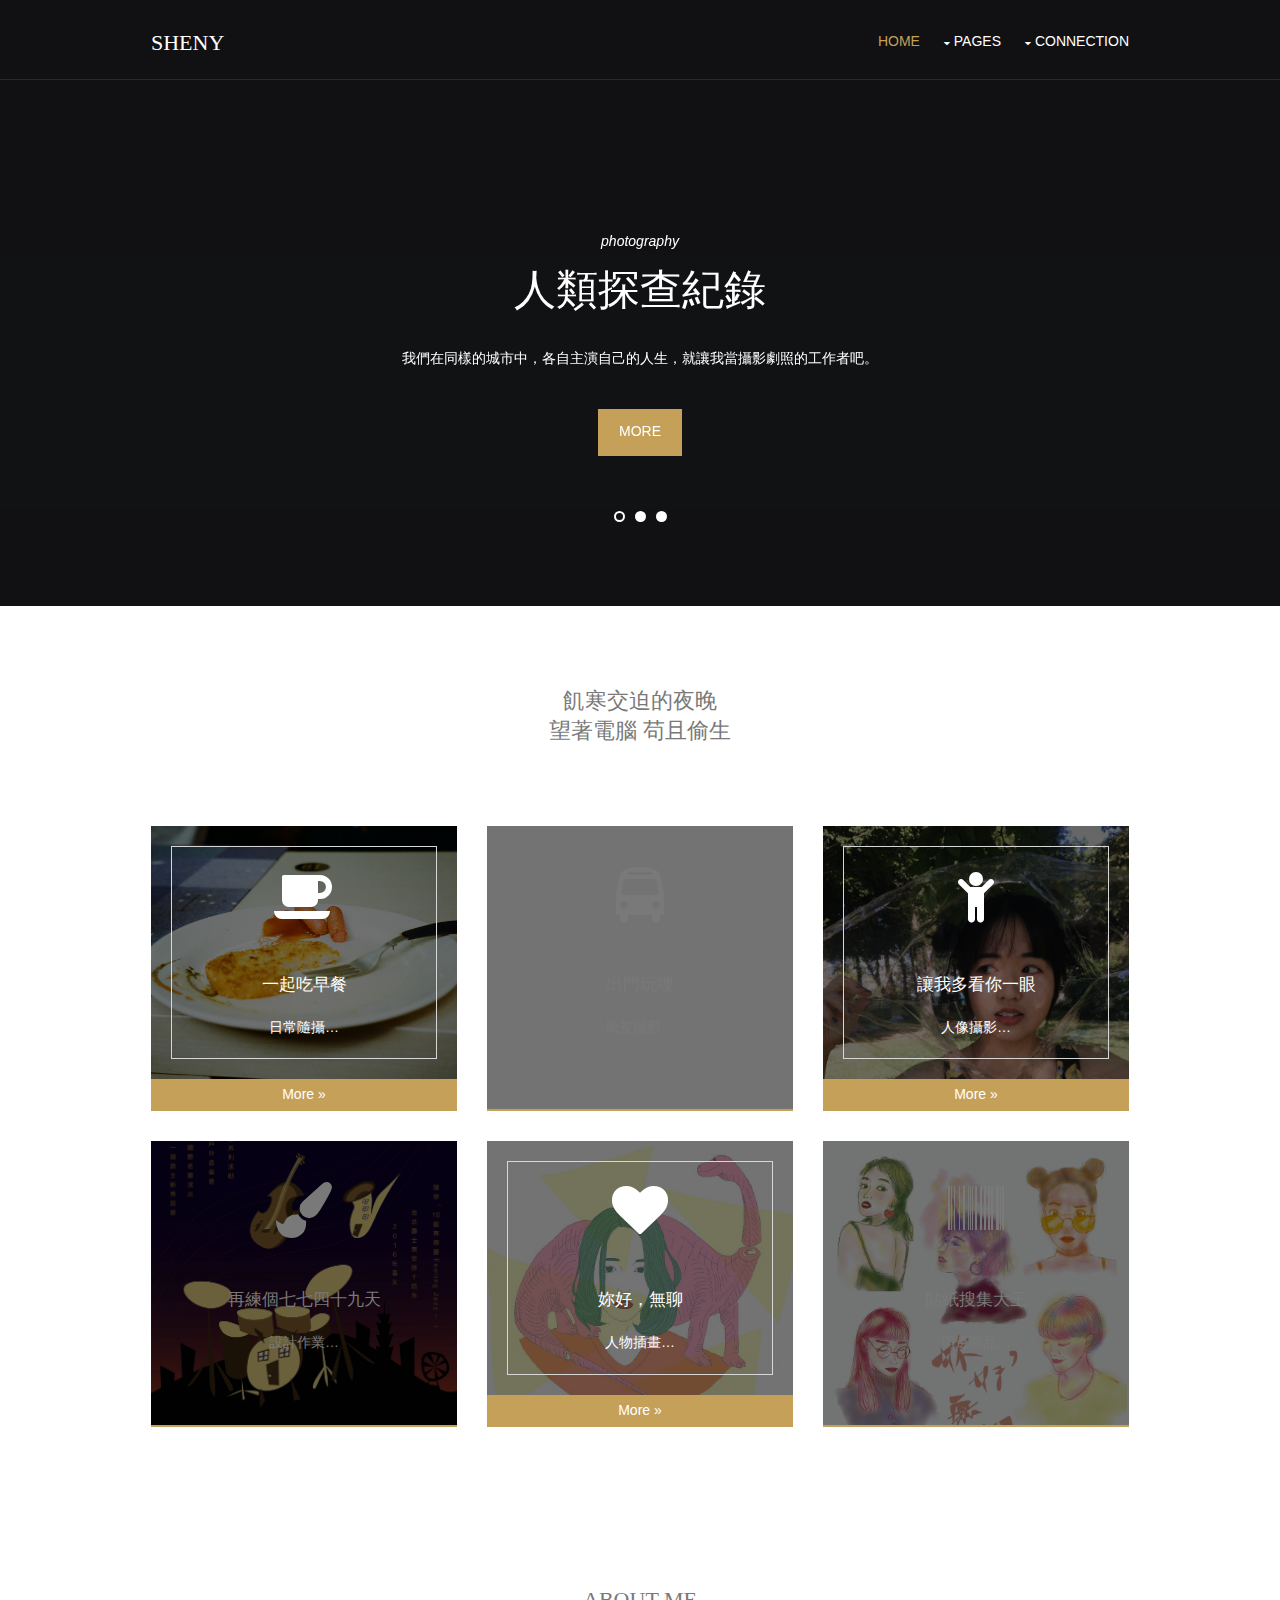
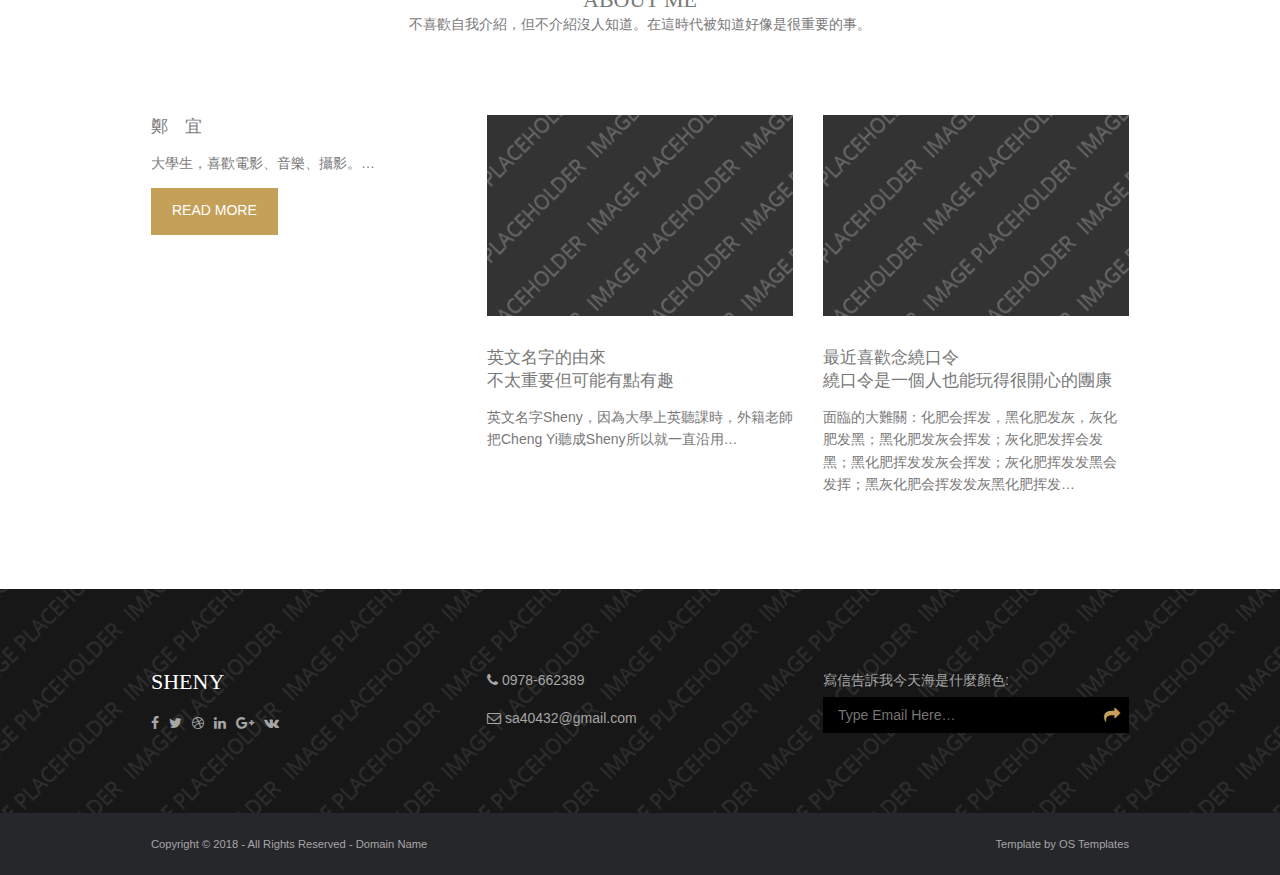
==== index.html @ 265852ff "：）" ====
<!DOCTYPE html>
<!--
Template Name: Geodarn
Author: <a href="https://www.os-templates.com/">OS Templates</a>
Author URI: https://www.os-templates.com/
Licence: Free to use under our free template licence terms
Licence URI: https://www.os-templates.com/template-terms
-->
<html>
<head>
<title>Sheny</title>
<meta charset="utf-8">
<meta name="viewport" content="width=device-width, initial-scale=1.0, maximum-scale=1.0, user-scalable=no">
<link href="layout/styles/layout.css" rel="stylesheet" type="text/css" media="all">
</head>
<body id="top">
<!-- ################################################################################################ -->
<!-- ################################################################################################ -->
<!-- ################################################################################################ -->
<!-- Top Background Image Wrapper -->
<div class="bgded overlay" style="background-image:url('images/demo/backgrounds/01.png');"> 
  <!-- ################################################################################################ -->
  <div class="wrapper row1">
    <header id="header" class="hoc clear"> 
      <!-- ################################################################################################ -->
      <div id="logo" class="fl_left">
        <h1><a href="index.html">Sheny</a></h1>
      </div>
      <nav id="mainav" class="fl_right">
        <ul class="clear">
          <li class="active"><a href="index.html">Home</a></li>
          <li><a class="drop" href="#">Pages</a>
            <ul>
              <li><a href="pages/gallery.html">Photography</a></li>
              <li><a href="pages/full-width.html">Illustration</a></li>
              <li><a href="pages/sidebar-left.html">Design</a></li>
              <li><a href="pages/sidebar-right.html">Article</a></li>
              <li><a href="pages/basic-grid.html">Others</a></li>
            </ul>
          </li>
          <li><a class="drop" href="#">Connection</a>
            <ul>
              <li><a href="#">E-mail</a></li>
              <li><a  href="#">Leave a message</a></li>
            </ul>
          </li>
        </ul>
      </nav>
      <!-- ################################################################################################ -->
    </header>
  </div>
  <!-- ################################################################################################ -->
  <!-- ################################################################################################ -->
  <!-- ################################################################################################ -->
  <div id="pageintro" class="hoc clear"> 
    <!-- ################################################################################################ -->
    <div class="flexslider basicslider">
      <ul class="slides">
        <li>
          <article>
            <p>photography</p>
            <h3 class="heading">人類探查紀錄 </h3>
            <p>我們在同樣的城市中，各自主演自己的人生，就讓我當攝影劇照的工作者吧。</p>
            <footer><a class="btn" href="#">more</a></footer>
          </article>
        </li>
        <li>
          <article>
            <p>Illustration</p>
            <h3 class="heading">妳好，無聊</h3>
            <p>無聊的生活，盡可能的紀錄生活中的美好。</p>
            <footer><a class="btn inverse" href="#">more</a></footer>
          </article>
        </li>
        <li>
          <article>
            <p>Article</p>
            <h3 class="heading">意料之外 </h3>
            <p>像是喪失了善用文字的能力，卻會在夜深人靜的時候來敲敲我的腦袋。</p>
            <footer><a class="btn" href="#">more</a></footer>
          </article>
        </li>
      </ul>
    </div>
    <!-- ################################################################################################ -->
  </div>
  <!-- ################################################################################################ -->
</div>
<!-- End Top Background Image Wrapper -->
<!-- ################################################################################################ -->
<!-- ################################################################################################ -->
<!-- ################################################################################################ -->
<div class="wrapper row3">
  <main class="hoc container clear"> 
    <!-- main body -->
    <!-- ################################################################################################ -->
    <div class="btmspace-80 center">
      <h3 class="nospace">飢寒交迫的夜晚</h3>
      <h3 class="nospace">望著電腦 苟且偷生</h3>


    </div>
    <ul class="nospace group services">
      <li class="one_third first active">
        <article class="bgded overlay" style="background-image:url('images/demo/320x340.png');">
          <div class="txtwrap"><i class="block fa fa-4x fa-coffee"></i>
            <h6 class="heading">一起吃早餐 </h6>
            <p>日常隨攝&hellip;</p>
          </div>
          <footer><a href="#">More &raquo;</a></footer>
        </article>
      </li>
      <li class="one_third">
        <article class="bgded overlay" style="background-image:url('images/demo/320x3402.png');">
          <div class="txtwrap"><i class="block fa fa-4x fa-bus"></i>
            <h6 class="heading">出門玩嘍</h6>
            <p>風景攝影&hellip;</p>
          </div>
          <footer><a href="#">More &raquo;</a></footer>
        </article>
      </li>
      <li class="one_third active">
        <article class="bgded overlay" style="background-image:url('images/demo/320x3403.png');">
          <div class="txtwrap"><i class="block fa fa-4x fa-child"></i>
            <h6 class="heading">讓我多看你一眼</h6>
            <p>人像攝影&hellip;</p>
          </div>
          <footer><a href="#">More &raquo;</a></footer>
        </article>
      </li>
      <li class="one_third first">
        <article class="bgded overlay" style="background-image:url('images/demo/320x3404.png');">
          <div class="txtwrap"><i class="block fa fa-4x fa-paint-brush"></i>
            <h6 class="heading">再練個七七四十九天</h6>
            <p>設計作業&hellip;</p>
          </div>
          <footer><a href="#">More &raquo;</a></footer>
        </article>
      </li>
      <li class="one_third active">
        <article class="bgded overlay" style="background-image:url('images/demo/320x3405.png');">
          <div class="txtwrap"><i class="block fa fa-4x fa-heart"></i>
            <h6 class="heading">妳好，無聊</h6>
            <p>人物插畫&hellip;</p>
          </div>
          <footer><a href="#">More &raquo;</a></footer>
        </article>
      </li>
      <li class="one_third">
        <article class="bgded overlay" style="background-image:url('images/demo/320x3406.png');">
          <div class="txtwrap"><i class="block fa fa-4x fa-barcode"></i>
            <h6 class="heading">貼紙搜集大王</h6>
            <p>周邊商品&hellip;</p>
          </div>
          <footer><a href="#">More &raquo;</a></footer>
        </article>
      </li>
    </ul>
    <!-- ################################################################################################ -->
    <!-- / main body -->
    <div class="clear"></div>
  </main>
</div>
<!-- ################################################################################################ -->
<!-- ################################################################################################ -->
<!-- ################################################################################################ -->

<!-- ################################################################################################ -->
<!-- ################################################################################################ -->
<!-- ################################################################################################ -->
<div class="wrapper row3">
  <section class="hoc container clear"> 
    <!-- ################################################################################################ -->
    <div class="btmspace-80 center">
      <h3 class="nospace">About me</h3>
      <p class="nospace">不喜歡自我介紹，但不介紹沒人知道。在這時代被知道好像是很重要的事。</p>
    </div>
    <div class="group">
      <div class="one_third first">
        <h6 class="nospace font-x1">鄭　宜</h6>
        <p>大學生，喜歡電影、音樂、攝影。&hellip;</p>
        <footer><a class="btn" href="#">Read More</a></footer>
      </div>
      <article class="one_third"><a href="#"><img class="btmspace-30" src="images/demo/320x210.png" alt=""></a>
        <h6 class="nospace font-x1">英文名字的由來</h6>
        <h6 class="nospace font-x1">不太重要但可能有點有趣</h6>
        <p>英文名字Sheny，因為大學上英聽課時，外籍老師把Cheng Yi聽成Sheny所以就一直沿用&hellip;</p>
      </article>
      <article class="one_third"><a href="#"><img class="btmspace-30" src="images/demo/320x210.png" alt=""></a>
        <h6 class="nospace font-x1">最近喜歡念繞口令</h6>
        <h6 class="nospace font-x1">繞口令是一個人也能玩得很開心的團康</h6>
        <p>面臨的大難關：化肥会挥发，黑化肥发灰，灰化肥发黑；黑化肥发灰会挥发；灰化肥发挥会发黑；黑化肥挥发发灰会挥发；灰化肥挥发发黑会发挥；黑灰化肥会挥发发灰黑化肥挥发&hellip;</p>
      </article>
    </div>
    <!-- ################################################################################################ -->
  </section>
</div>
<!-- ################################################################################################ -->
<!-- ################################################################################################ -->
<!-- ################################################################################################ -->
<div class="wrapper row4 bgded overlay" style="background-image:url('images/demo/backgrounds/02.png');">
  <footer id="footer" class="hoc clear"> 
    <!-- ################################################################################################ -->
    <div class="one_third first">
      <h3 class="heading">Sheny</h3>
      <ul class="faico clear">
        <li><a class="faicon-facebook" href="#"><i class="fa fa-facebook"></i></a></li>
        <li><a class="faicon-twitter" href="#"><i class="fa fa-twitter"></i></a></li>
        <li><a class="faicon-dribble" href="#"><i class="fa fa-dribbble"></i></a></li>
        <li><a class="faicon-linkedin" href="#"><i class="fa fa-linkedin"></i></a></li>
        <li><a class="faicon-google-plus" href="#"><i class="fa fa-google-plus"></i></a></li>
        <li><a class="faicon-vk" href="#"><i class="fa fa-vk"></i></a></li>
      </ul>
    </div>
    <div class="one_third">
      <ul class="nospace meta">
        <li class="btmspace-15"><i class="fa fa-phone"></i> 0978-662389</li>
        <li><i class="fa fa-envelope-o"></i> sa40432@gmail.com</li>
      </ul>
    </div>
    <div class="one_third">
      <form method="post" action="#">
        <fieldset>
          <legend>寫信告訴我今天海是什麼顏色:</legend>
          <div class="clear">
            <input type="text" value="" placeholder="Type Email Here&hellip;">
            <button class="fa fa-share" type="submit" title="Submit"><em>Submit</em></button>
          </div>
        </fieldset>
      </form>
    </div>
    <!-- ################################################################################################ -->
  </footer>
</div>
<!-- ################################################################################################ -->
<!-- ################################################################################################ -->
<!-- ################################################################################################ -->
<div class="wrapper row5">
  <div id="copyright" class="hoc clear"> 
    <!-- ################################################################################################ -->
    <p class="fl_left">Copyright &copy; 2018 - All Rights Reserved - <a href="#">Domain Name</a></p>
    <p class="fl_right">Template by <a target="_blank" href="https://www.os-templates.com/" title="Free Website Templates">OS Templates</a></p>
    <!-- ################################################################################################ -->
  </div>
</div>
<!-- ################################################################################################ -->
<!-- ################################################################################################ -->
<!-- ################################################################################################ -->
<a id="backtotop" href="#top"><i class="fa fa-chevron-up"></i></a>
<!-- JAVASCRIPTS -->
<script src="layout/scripts/jquery.min.js"></script>
<script src="layout/scripts/jquery.backtotop.js"></script>
<script src="layout/scripts/jquery.mobilemenu.js"></script>
<script src="layout/scripts/jquery.flexslider-min.js"></script>
</body>
</html>
---- layout/styles/layout.css ----
@charset "utf-8";
/*
Template Name: Geodarn
Author: <a href="https://www.os-templates.com/">OS Templates</a>
Author URI: https://www.os-templates.com/
Licence: Free to use under our free template licence terms
Licence URI: https://www.os-templates.com/template-terms
File: Layout CSS
*/

@import url("fontawesome-4.6.3.min.css");
@import url("custom.flexslider.css");
@import url("framework.css");

/* Rows
--------------------------------------------------------------------------------------------------------------- */
.row0, .row0 a{}
.row1{border-bottom:1px solid;}
.row2, .row2 a{}
.row3, .row3 a{}
.row4, .row4 a{}
.row5, .row5 a{}


/* Header
--------------------------------------------------------------------------------------------------------------- */
#header{}

#header #logo{margin:30px 0 0 0;}
#header #logo h1{margin:0; padding:0; font-size:22px; text-transform:uppercase;}


/* Page Intro
--------------------------------------------------------------------------------------------------------------- */
#pageintro{padding:150px 0;}

#pageintro li article{display:block; max-width:75%; margin:0 auto; text-align:center;}
#pageintro li article *{margin:0;}

#pageintro li p:first-of-type{margin-bottom:10px; font-style:italic;}
#pageintro li .heading{margin-bottom:30px; font-size:3rem; word-wrap:break-word;}
#pageintro li p:nth-of-type(2){line-height:1.5rem;}
#pageintro li footer{margin-top:40px;}


/* Content Area
--------------------------------------------------------------------------------------------------------------- */
.container{padding:80px 0;}

/* Content */
.container .content{}

.services{}
.services li:nth-child(-n+3){margin-bottom:30px;}/* Adds bottom margin to the first three elements only */
.services article{position:relative; padding:20px 20px 50px; border-bottom:2px solid; text-align:center;}
.services article .txtwrap{padding:20px; border:1px solid;}
.services article .txtwrap *{margin:0;}
.services article .txtwrap i{margin-bottom:50px;}
.services article .txtwrap .heading{margin-bottom:20px; font-size:1.2rem;}
.services article footer{display:block; position:absolute; bottom:0; left:0; width:100%; line-height:1;}
.services article footer a{display:block; width:100%; padding:8px 0; opacity:0;}
.services article:hover footer a, .services .active article footer a{opacity:1;}

/* Comments */
#comments ul{margin:0 0 40px 0; padding:0; list-style:none;}
#comments li{margin:0 0 10px 0; padding:15px;}
#comments .avatar{float:right; margin:0 0 10px 10px; padding:3px; border:1px solid;}
#comments address{font-weight:bold;}
#comments time{font-size:smaller;}
#comments .comcont{display:block; margin:0; padding:0;}
#comments .comcont p{margin:10px 5px 10px 0; padding:0;}

#comments form{display:block; width:100%;}
#comments input, #comments textarea{width:100%; padding:10px; border:1px solid;}
#comments textarea{overflow:auto;}
#comments div{margin-bottom:15px;}
#comments input[type="submit"], #comments input[type="reset"]{display:inline-block; width:auto; min-width:150px; margin:0; padding:8px 5px; cursor:pointer;}

/* Sidebar */
.container .sidebar{}

.sidebar .sdb_holder{margin-bottom:50px;}
.sidebar .sdb_holder:last-child{margin-bottom:0;}


/* Footer
--------------------------------------------------------------------------------------------------------------- */
#footer{padding:80px 0;}

#footer form{display:block; position:relative; width:100%;}
#footer form legend{display:block; margin-bottom:5px;}
#footer form div{position:relative;}
#footer input, #footer button{display:block; height:36px; border:none;}
#footer input{width:100%; min-width:180px; padding:5px 40px 5px 15px;}
#footer button{position:absolute; top:1px; right:1px; width:32px; height:34px; font-size:16px; cursor:pointer;}
#footer button em{display:none;}


/* Copyright
--------------------------------------------------------------------------------------------------------------- */
#copyright{padding:20px 0; font-size:.8rem;}
#copyright *{margin:0; padding:0;}


/* Transition Fade
--------------------------------------------------------------------------------------------------------------- */
*, *::before, *::after{transition:all .3s ease-in-out;}
#mainav form *{transition:none !important;}


/* ------------------------------------------------------------------------------------------------------------ */
/* ------------------------------------------------------------------------------------------------------------ */
/* ------------------------------------------------------------------------------------------------------------ */
/* ------------------------------------------------------------------------------------------------------------ */
/* ------------------------------------------------------------------------------------------------------------ */


/* Navigation
--------------------------------------------------------------------------------------------------------------- */
nav ul, nav ol{margin:0; padding:0; list-style:none;}

#mainav, #breadcrumb, .sidebar nav{line-height:normal;}
#mainav .drop::after, #mainav li li .drop::after, #breadcrumb li a::after, .sidebar nav a::after{position:absolute; font-family:"FontAwesome"; font-size:10px; line-height:10px;}

/* Top Navigation */
#mainav{}
#mainav ul.clear{margin-top:3px;}
#mainav ul{text-transform:uppercase;}
#mainav ul ul{z-index:9999; position:absolute; width:180px; text-transform:none;}
#mainav ul ul ul{left:180px; top:0;}
#mainav li{display:inline-block; position:relative; margin:0 15px 0 0; padding:0;}
#mainav li:last-child{margin-right:0;}
#mainav li li{width:100%; margin:0;}
#mainav li a{display:block; padding:30px 0;}
#mainav li li a{border:solid; border-width:0 0 1px 0;}
#mainav .drop{padding-left:15px;}
#mainav li li a, #mainav li li .drop{display:block; margin:0; padding:10px 15px;}
#mainav .drop::after, #mainav li li .drop::after{content:"\f0d7";}
#mainav .drop::after{top:35px; left:5px;}
#mainav li li .drop::after{top:15px; left:5px;}
#mainav ul ul{visibility:hidden; opacity:0;}
#mainav ul li:hover > ul{visibility:visible; opacity:1;}

#mainav form{display:none; margin:0; padding:0;}
#mainav form select, #mainav form select option{display:block; cursor:pointer; outline:none;}
#mainav form select{width:100%; padding:5px; border:1px solid;}
#mainav form select option{margin:5px; padding:0; border:none;}

/* Breadcrumb */
#breadcrumb{padding:120px 0 15px;}
#breadcrumb ul{margin:0; padding:0; list-style:none; text-transform:uppercase;}
#breadcrumb li{display:inline-block; margin:0 6px 0 0; padding:0;}
#breadcrumb li a{display:block; position:relative; margin:0; padding:0 12px 0 0; font-size:12px;}
#breadcrumb li a::after{top:3px; right:0; content:"\f101";}
#breadcrumb li:last-child a{margin:0; padding:0;}
#breadcrumb li:last-child a::after{display:none;}

/* Sidebar Navigation */
.sidebar nav{display:block; width:100%;}
.sidebar nav li{margin:0 0 3px 0; padding:0;}
.sidebar nav a{display:block; position:relative; margin:0; padding:5px 10px 5px 15px; text-decoration:none; border:solid; border-width:0 0 1px 0;}
.sidebar nav a::after{top:9px; left:5px; content:"\f101";}
.sidebar nav ul ul a{padding-left:35px;}
.sidebar nav ul ul a::after{left:25px;}
.sidebar nav ul ul ul a{padding-left:55px;}
.sidebar nav ul ul ul a::after{left:45px;}

/* Pagination */
.pagination{display:block; width:100%; text-align:center; clear:both;}
.pagination li{display:inline-block; margin:0 2px 0 0;}
.pagination li:last-child{margin-right:0;}
.pagination a, .pagination strong{display:block; padding:8px 11px; border:1px solid; background-clip:padding-box; font-weight:normal;}

/* Back to Top */
#backtotop{z-index:999; display:inline-block; position:fixed; visibility:hidden; bottom:20px; right:20px; width:36px; height:36px; line-height:36px; font-size:16px; text-align:center; opacity:.2;}
#backtotop i{display:block; width:100%; height:100%; line-height:inherit;}
#backtotop.visible{visibility:visible; opacity:.5;}
#backtotop:hover{opacity:1;}


/* Tables
--------------------------------------------------------------------------------------------------------------- */
table, th, td{border:1px solid; border-collapse:collapse; vertical-align:top;}
table, th{table-layout:auto;}
table{width:100%; margin-bottom:15px;}
th, td{padding:5px 8px;}
td{border-width:0 1px;}


/* Gallery
--------------------------------------------------------------------------------------------------------------- */
#gallery{display:block; width:100%; margin-bottom:50px;}
#gallery figure figcaption{display:block; width:100%; clear:both;}
#gallery li{margin-bottom:30px;}


/* Font Awesome Social Icons
--------------------------------------------------------------------------------------------------------------- */
.faico{margin:0; padding:0; list-style:none;}
.faico li{display:inline-block; float:left; margin:0 10px 0 0; padding:0; line-height:normal;}
.faico li:last-child{margin-right:0;}
.faico a{display:block; font-size:14px; text-align:center;}

.faico a{color:inherit; background-color:transparent;}
.faicon-dribble:hover{color:#EA4C89;}
.faicon-facebook:hover{color:#3B5998;}
.faicon-google-plus:hover{color:#DB4A39;}
.faicon-linkedin:hover{color:#0E76A8;}
.faicon-pinterest:hover{color:#C8232C;}
.faicon-rss:hover{color:#EE802F;}
.faicon-twitter:hover{color:#00ACEE;}


/* ------------------------------------------------------------------------------------------------------------ */
/* ------------------------------------------------------------------------------------------------------------ */
/* ------------------------------------------------------------------------------------------------------------ */
/* ------------------------------------------------------------------------------------------------------------ */
/* ------------------------------------------------------------------------------------------------------------ */


/* Colours
--------------------------------------------------------------------------------------------------------------- */
body{color:#A6A6A6; background-color:#26272B;}
a{color:#C5A059;}
a:active, a:focus{background:transparent;}/* IE10 + 11 Bugfix - prevents grey background */
hr, .borderedbox{border-color:#D7D7D7;}
label span{color:#FF0000; background-color:inherit;}
input:focus, textarea:focus, *:required:focus{border-color:#C5A059;}
.overlay{color:#FFFFFF; background-color:inherit;}
.overlay::after{color:inherit; background-color:rgba(0,0,0,.55);}

.btn, .btn.inverse:hover{color:#FFFFFF; background-color:#C5A059; border-color:#C5A059;}
.btn:hover, .btn.inverse{color:inherit; background-color:transparent; border-color:inherit;}


/* Rows */
.row0, .row0 a{}
.row1{border-color:rgba(255,255,255,.1);}
.row2{color:#A6A6A6;}
.row3{color:#797979; background-color:#FFFFFF;}
.row4.overlay{color:#A6A6A6; background-color:#151517;}
.row5, .row5 a{color:#A6A6A6; background-color:#26272B;}


/* Header */
#header #logo a{color:inherit;}


/* Content Area */
.services article{color:inherit; border-color:#C5A059;}
.services article .txtwrap{border-color:transparent;}
.services article:hover .txtwrap, .services .active article .txtwrap{color:#FFFFFF; border-color:#D7D7D7;}
.services article footer a{color:#FFFFFF; background-color:#C5A059;}

#shout .heading{color:#FFFFFF; background:inherit;}


/* Footer */
#footer .heading{color:#FFFFFF;}
#footer input, #footer button{color:#FFFFFF; background-color:#000000;}
#footer button{color:#C5A059;}


/* Navigation */
#mainav li a{color:inherit;}
#mainav .active a, #mainav a:hover, #mainav li:hover > a{color:#C5A059; background-color:inherit;}
#mainav li li a, #mainav .active li a{color:#FFFFFF; background-color:rgba(0,0,0,.6); border-color:rgba(0,0,0,.6);}
#mainav li li:hover > a, #mainav .active .active > a{color:#FFFFFF; background-color:#C5A059;}
#mainav form select{color:#FFFFFF; background-color:#26272B; border-color:rgba(255,255,255,.2);}

#breadcrumb a{color:inherit; background-color:inherit;}
#breadcrumb li:last-child a{}

.container .sidebar nav a{color:inherit; border-color:#D7D7D7;}
.container .sidebar nav a:hover{color:#C5A059;}

.pagination a, .pagination strong{border-color:#D7D7D7;}
.pagination .current *{color:#FFFFFF; background-color:#C5A059;}

#backtotop{color:#FFFFFF; background-color:#C5A059;}


/* Tables + Comments */
table, th, td, #comments .avatar, #comments input, #comments textarea{border-color:#D7D7D7;}
#comments input:focus, #comments textarea:focus, #comments *:required:focus{border-color:#C5A059;}
th{color:#FFFFFF; background-color:#373737;}
tr, #comments li, #comments input[type="submit"], #comments input[type="reset"]{color:inherit; background-color:#FBFBFB;}
tr:nth-child(even), #comments li:nth-child(even){color:inherit; background-color:#F7F7F7;}
table a, #comments a{background-color:inherit;}


/* ------------------------------------------------------------------------------------------------------------ */
/* ------------------------------------------------------------------------------------------------------------ */
/* ------------------------------------------------------------------------------------------------------------ */
/* ------------------------------------------------------------------------------------------------------------ */
/* ------------------------------------------------------------------------------------------------------------ */


/* Media Queries
--------------------------------------------------------------------------------------------------------------- */
@-ms-viewport{width:device-width;}


/* Max Wrapper Width - Laptop, Desktop etc.
--------------------------------------------------------------------------------------------------------------- */
@media screen and (min-width:978px){
	.hoc{max-width:978px;}
}


/* Mobile Devices
--------------------------------------------------------------------------------------------------------------- */
@media screen and (max-width:900px){
	.hoc{max-width:90%;}

	#header{padding:30px 0 15px;}
	#header #logo{margin:0;}

	#mainav{}
	#mainav ul{display:none;}
	#mainav form{display:block;}

	#breadcrumb{}

	.container{}
	#comments input[type="reset"]{margin-top:10px;}
	.pagination li{display:inline-block; margin:0 5px 5px 0;}

	#footer{}

	#copyright{}
	#copyright p:first-of-type{margin-bottom:10px;}
}


@media screen and (max-width:750px){
	.imgl, .imgr{display:inline-block; float:none; margin:0 0 10px 0;}
	.fl_left, .fl_right{display:block; float:none;}
	.one_half, .one_third, .two_third, .one_quarter, .two_quarter, .three_quarter{display:block; float:none; width:auto; margin:0 0 30px 0; padding:0;}

	#topbar, #header{text-align:center;}

	#header #logo{margin-bottom:15px;}

	#shout footer{margin-bottom:0;}

	#footer{padding-bottom:50px;}
}


/* Other
--------------------------------------------------------------------------------------------------------------- */
@media screen and (max-width:650px){
	.scrollable{display:block; width:100%; margin:0 0 30px 0; padding:0 0 15px 0; overflow:auto; overflow-x:scroll;}
	.scrollable table{margin:0; padding:0; white-space:nowrap;}

	.inline li{display:block; margin-bottom:10px;}
	.pushright li{margin-right:0;}

	.font-x2{font-size:1.4rem;}
	.font-x3{font-size:1.6rem;}

	#pageintro li article{max-width:none; width:100%;}
	#pageintro li .heading{font-size:1.6rem;}
}
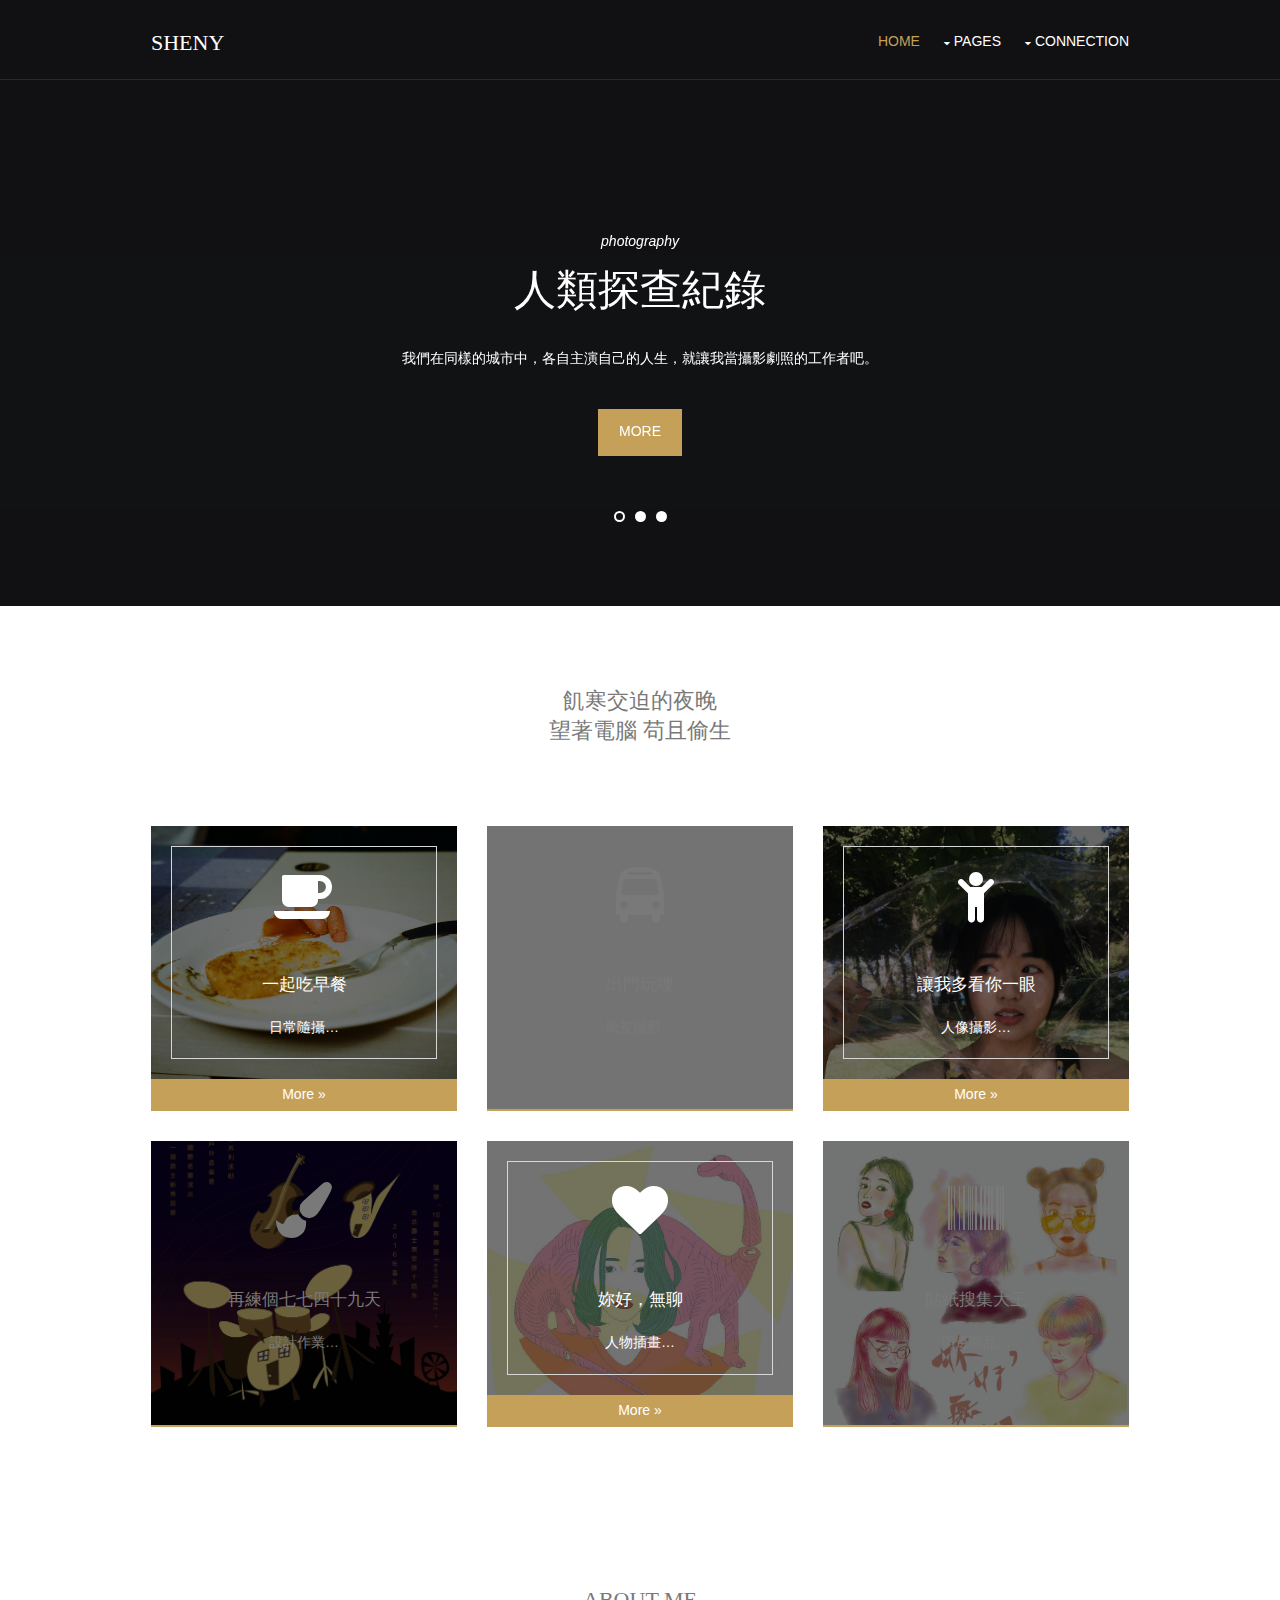
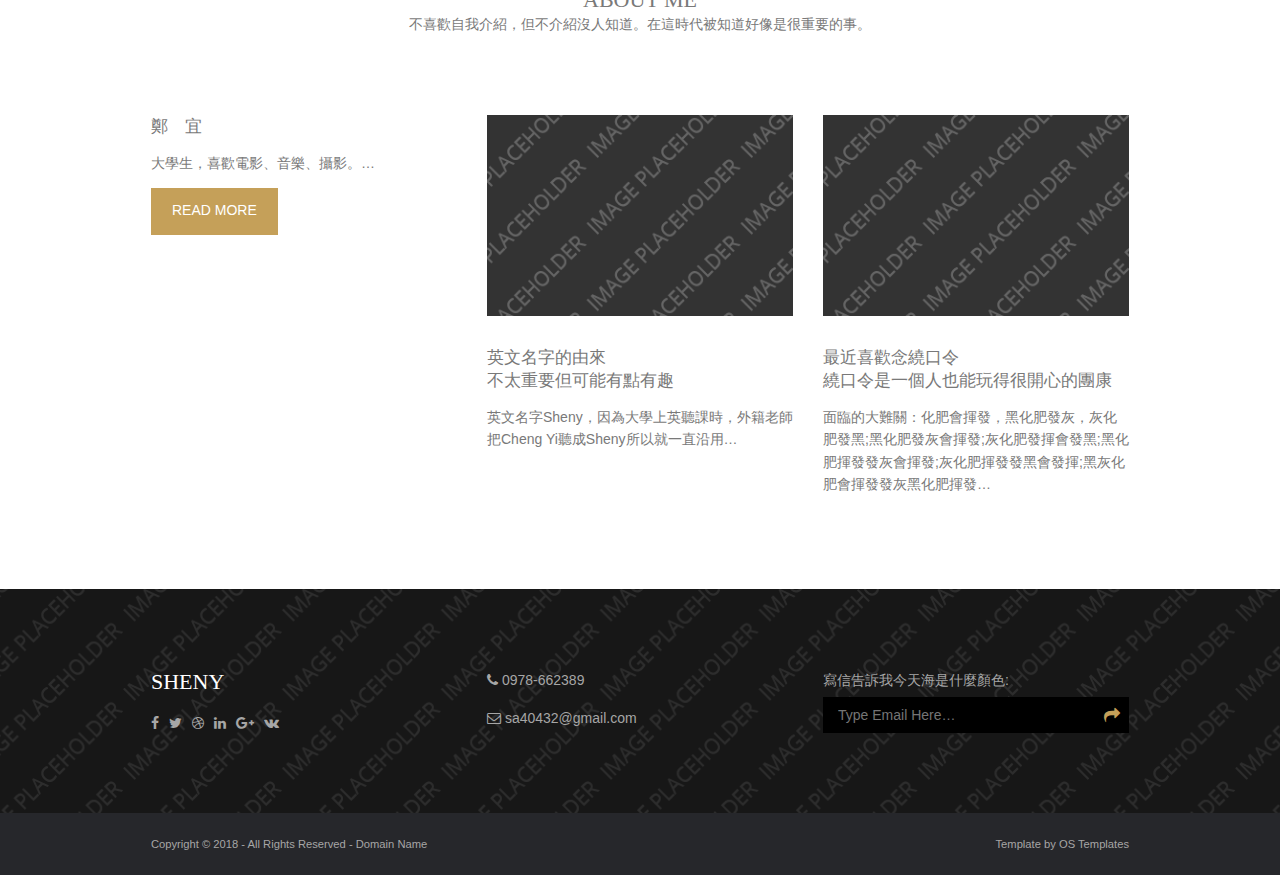
==== commit 03cacbd5: "：）" ====
--- a/index.html
+++ b/index.html
@@ -66,17 +66,17 @@
         </li>
         <li>
           <article>
-            <p>Illustration</p>
-            <h3 class="heading">妳好，無聊</h3>
-            <p>無聊的生活，盡可能的紀錄生活中的美好。</p>
+            <p>Article</p>
+            <h3 class="heading">對話無妨</h3>
+            <p>如果那些想說的話都能無顧忌地講出來，我們的對話將會怎樣。</p>
             <footer><a class="btn inverse" href="#">more</a></footer>
           </article>
         </li>
         <li>
           <article>
-            <p>Article</p>
-            <h3 class="heading">意料之外 </h3>
-            <p>像是喪失了善用文字的能力，卻會在夜深人靜的時候來敲敲我的腦袋。</p>
+            <p>Illustration</p>
+            <h3 class="heading">妳好，無聊</h3>
+            <p>無聊的生活，盡可能的紀錄生活中的美好。</p>
             <footer><a class="btn" href="#">more</a></footer>
           </article>
         </li>
@@ -189,7 +189,7 @@
       <article class="one_third"><a href="#"><img class="btmspace-30" src="images/demo/320x210.png" alt=""></a>
         <h6 class="nospace font-x1">最近喜歡念繞口令</h6>
         <h6 class="nospace font-x1">繞口令是一個人也能玩得很開心的團康</h6>
-        <p>面臨的大難關：化肥会挥发，黑化肥发灰，灰化肥发黑；黑化肥发灰会挥发；灰化肥发挥会发黑；黑化肥挥发发灰会挥发；灰化肥挥发发黑会发挥；黑灰化肥会挥发发灰黑化肥挥发&hellip;</p>
+        <p>面臨的大難關：化肥會揮發，黑化肥發灰，灰化肥發黑;黑化肥發灰會揮發;灰化肥發揮會發黑;黑化肥揮發發灰會揮發;灰化肥揮發發黑會發揮;黑灰化肥會揮發發灰黑化肥揮發&hellip;</p>
       </article>
     </div>
     <!-- ################################################################################################ -->
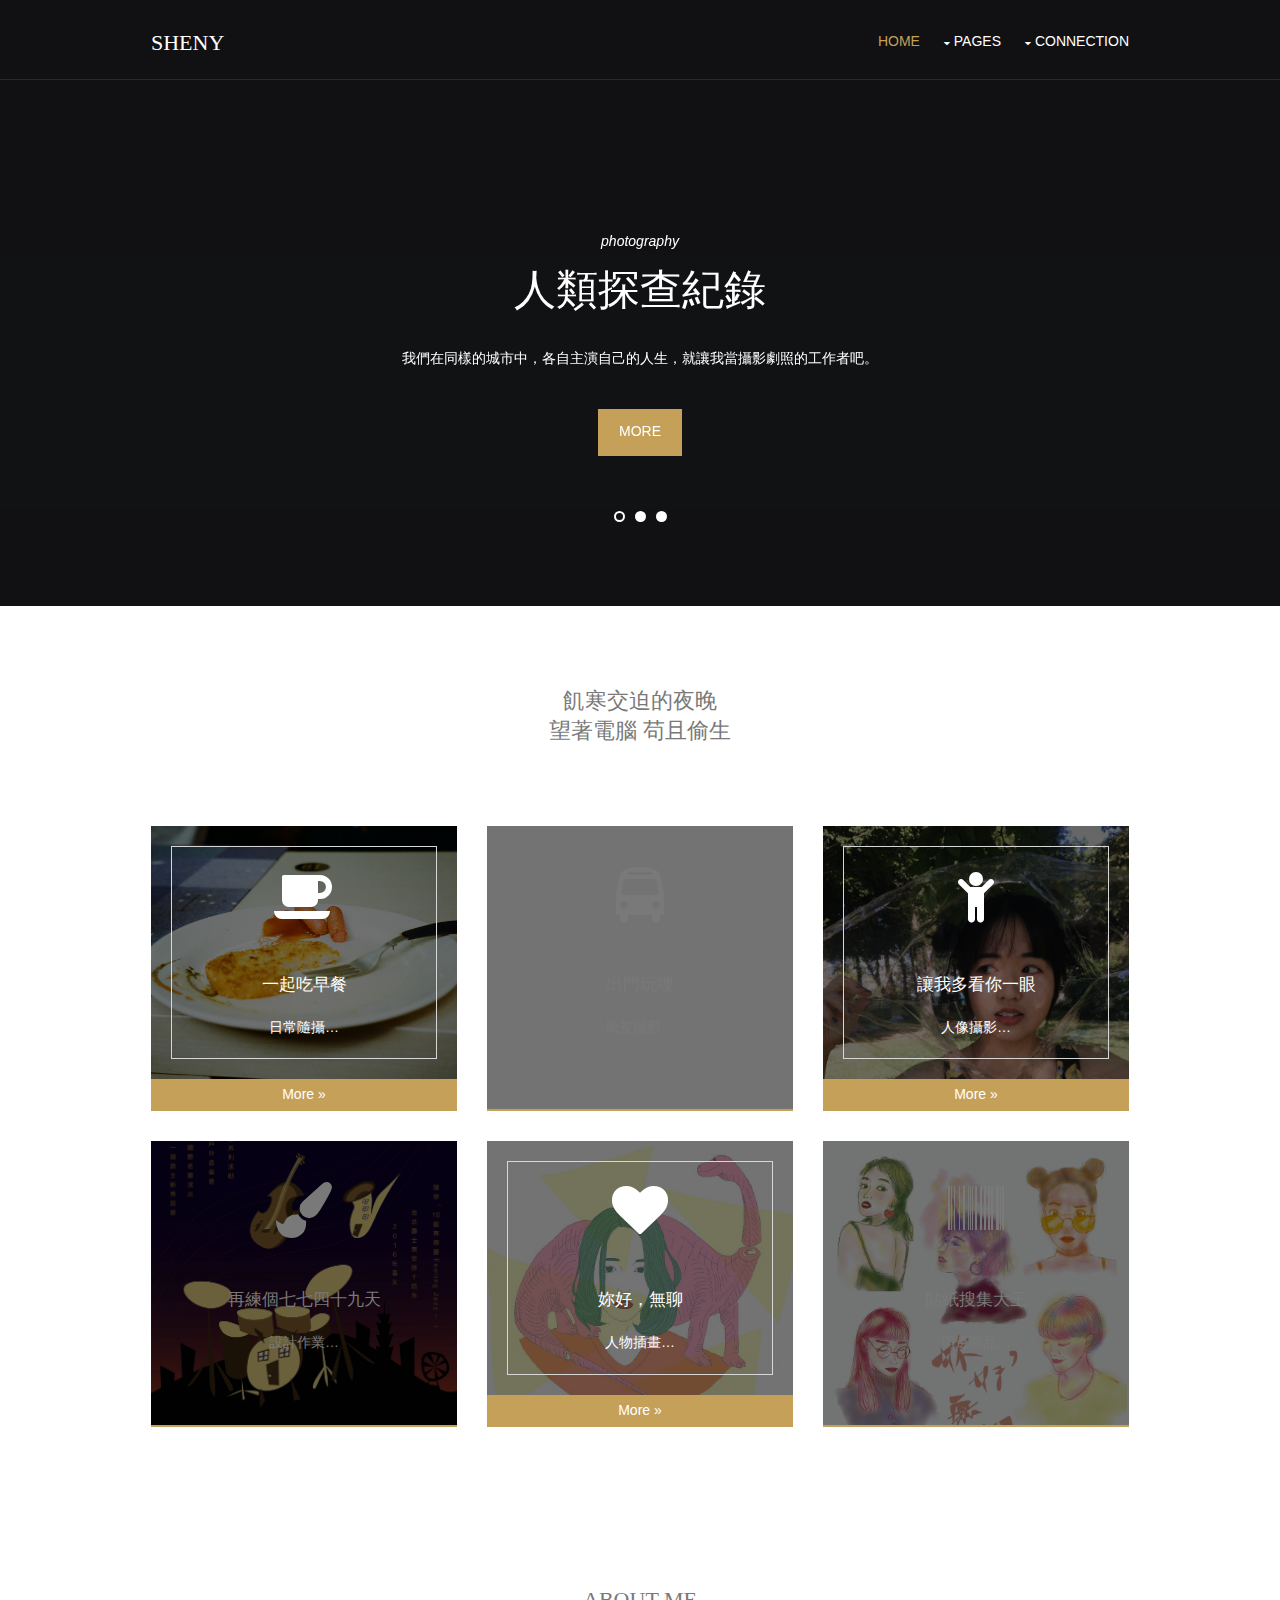
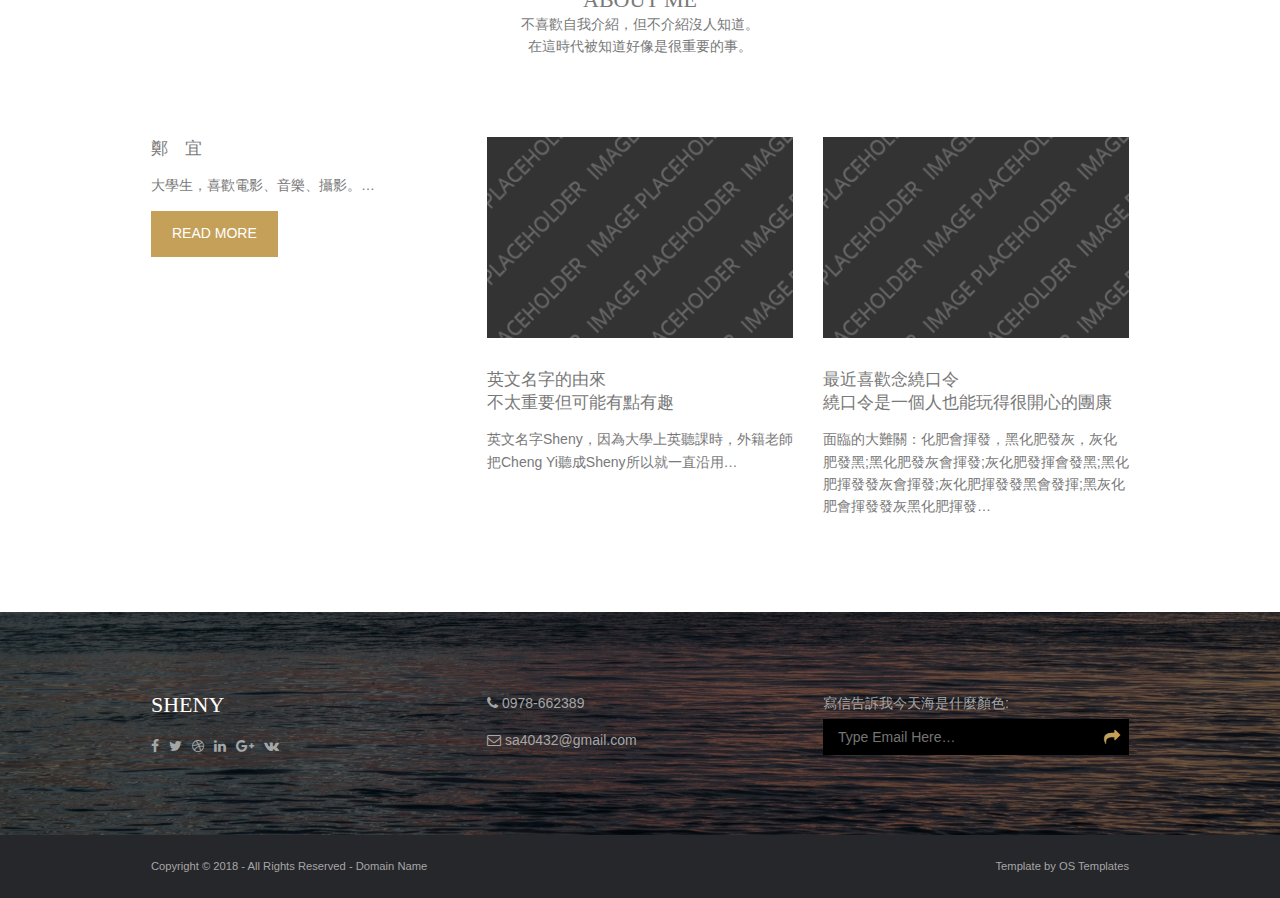
==== commit 30cbd73f: "：）" ====
--- a/index.html
+++ b/index.html
@@ -76,7 +76,7 @@
           <article>
             <p>Illustration</p>
             <h3 class="heading">妳好，無聊</h3>
-            <p>無聊的生活，盡可能的紀錄生活中的美好。</p>
+            <p>無聊的生活，也許你能期待一個影像換回另一個。</p>
             <footer><a class="btn" href="#">more</a></footer>
           </article>
         </li>
@@ -173,7 +173,8 @@
     <!-- ################################################################################################ -->
     <div class="btmspace-80 center">
       <h3 class="nospace">About me</h3>
-      <p class="nospace">不喜歡自我介紹，但不介紹沒人知道。在這時代被知道好像是很重要的事。</p>
+      <p class="nospace">不喜歡自我介紹，但不介紹沒人知道。</p>
+       <p class="nospace">在這時代被知道好像是很重要的事。</p>
     </div>
     <div class="group">
       <div class="one_third first">
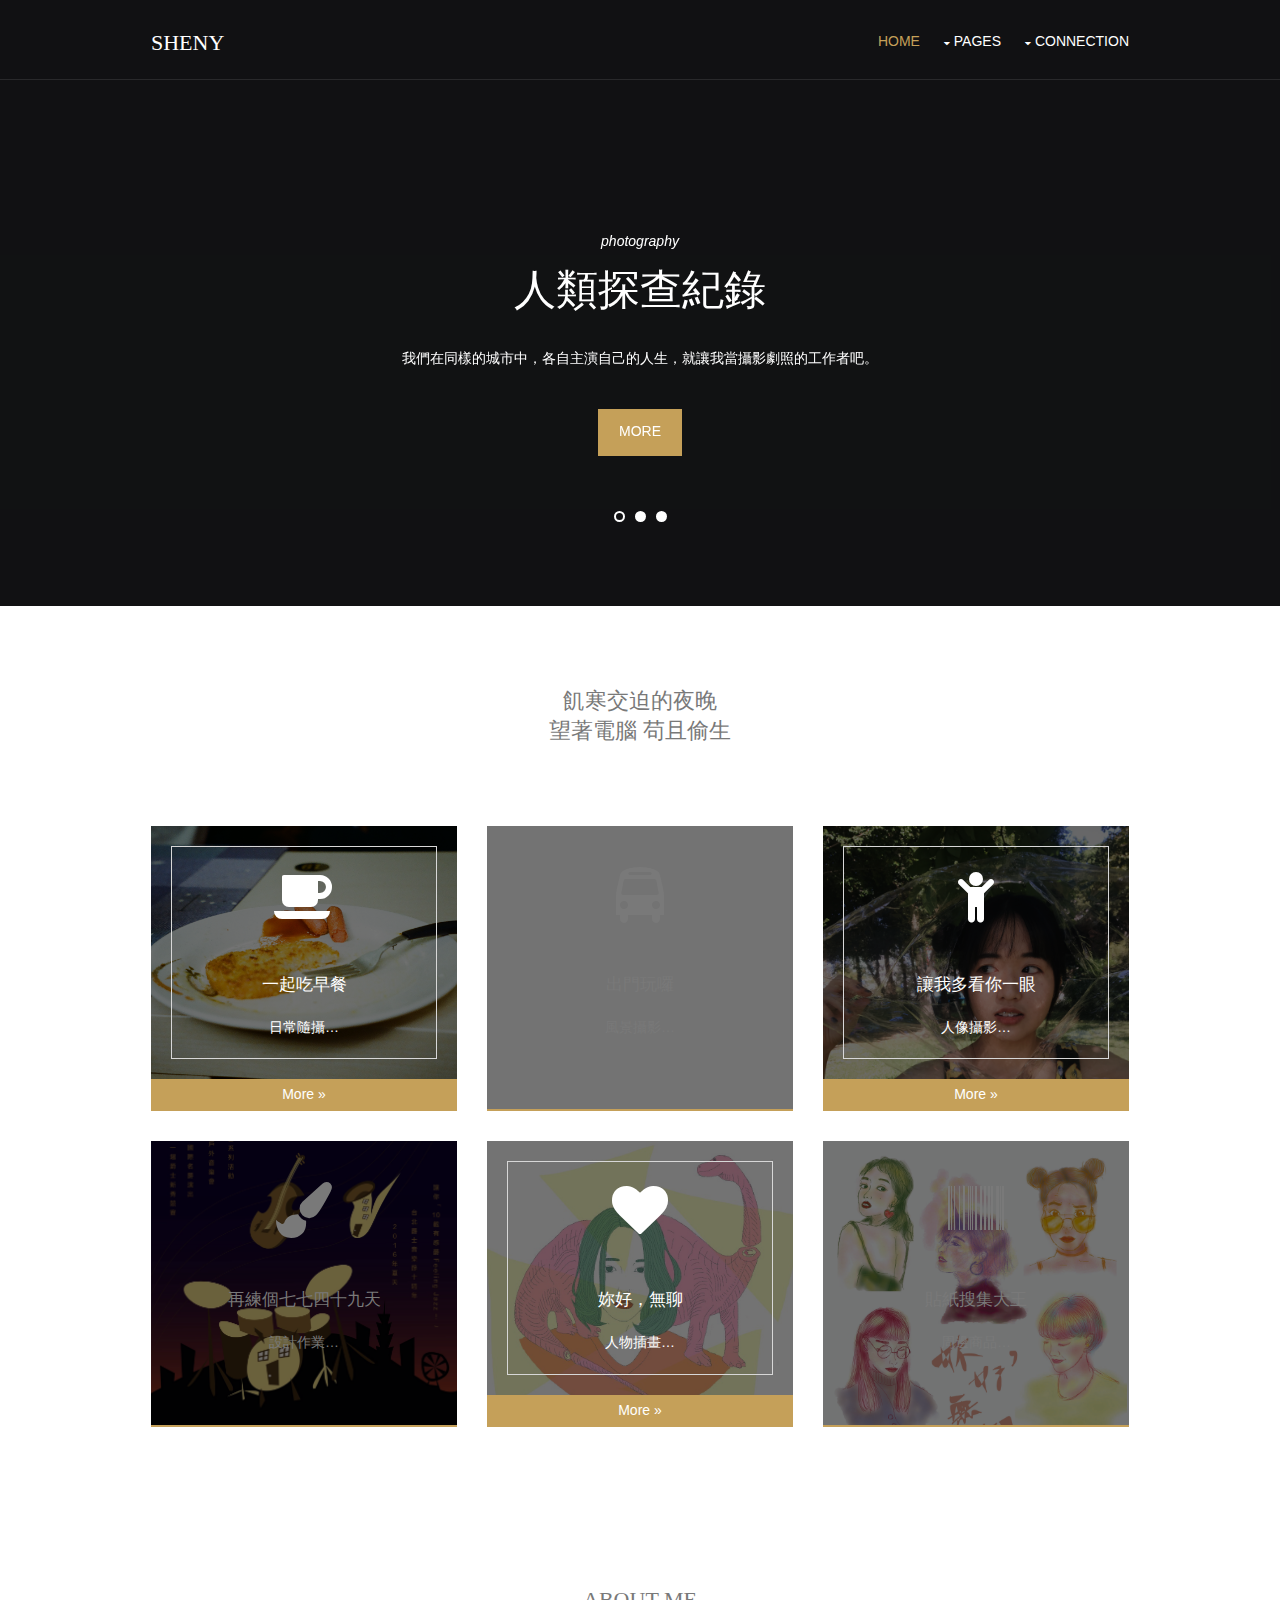
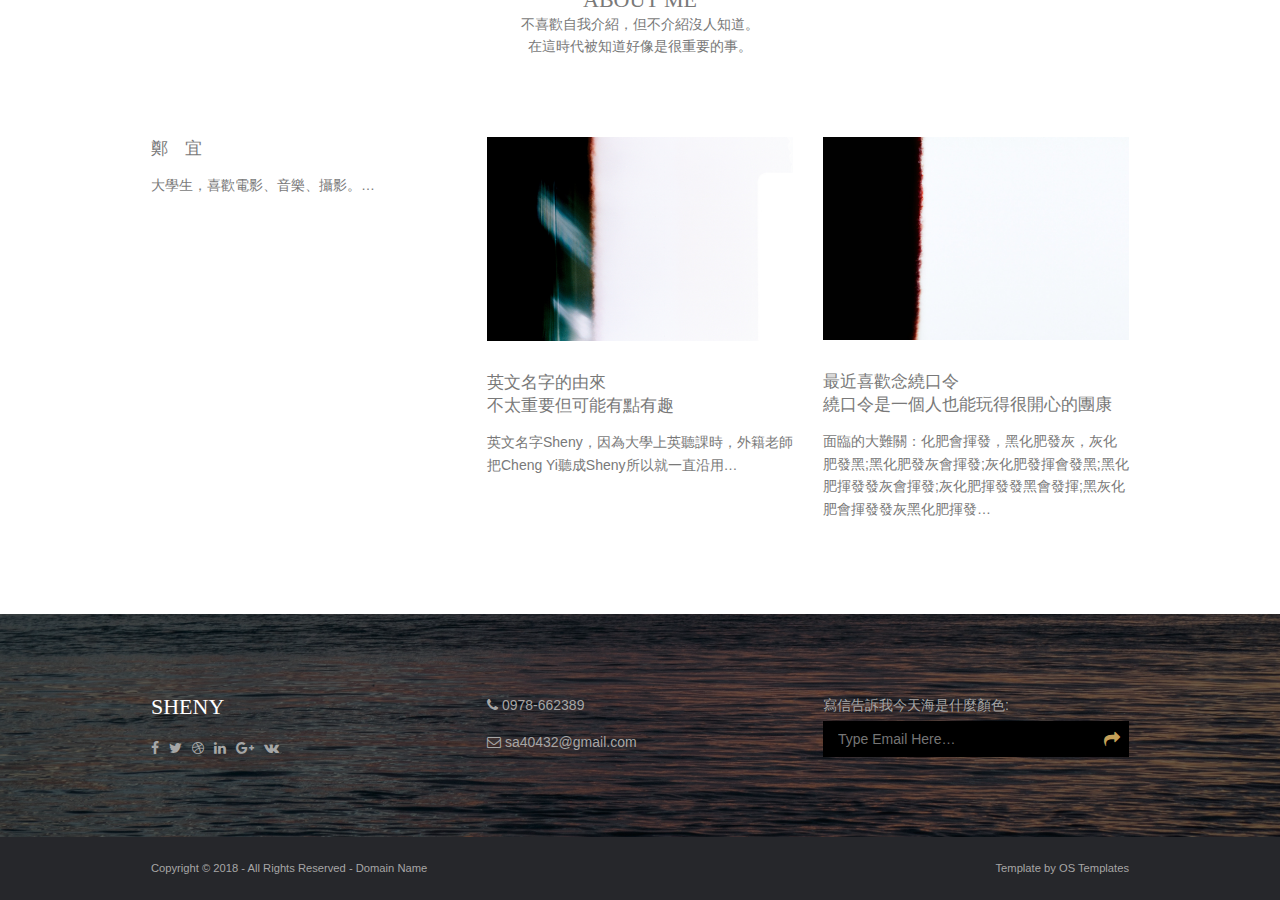
==== commit 6ebc8e86: ":)" ====
--- a/index.html
+++ b/index.html
@@ -31,10 +31,21 @@
           <li class="active"><a href="index.html">Home</a></li>
           <li><a class="drop" href="#">Pages</a>
             <ul>
-              <li><a href="pages/gallery.html">Photography</a></li>
-              <li><a href="pages/full-width.html">Illustration</a></li>
-              <li><a href="pages/sidebar-left.html">Design</a></li>
-              <li><a href="pages/sidebar-right.html">Article</a></li>
+              <li><a href="pages/Photography.html">Photography</a>
+                <ul>
+                  <li><a href="pages/daily.html">日常隨攝</a></li>
+                  <li><a href="pages/landscape.html">風景攝影</a></li>
+                  <li><a href="pages/poeple.html">人像攝影</a></li>
+                </ul>
+              </li>
+              <li><a href="pages/Illustration.html">Illustration</a>
+                <ul>
+                  <li><a href="pages/design.html">設計作業</a></li>
+                  <li><a href="pages/helloboring.html">人物插畫</a></li>
+                </ul>
+              </li>
+              <li><a href="pages/sidebar-left.html">Article</a></li>
+              <li><a href="pages/sidebar-right.html">Shop</a></li>
               <li><a href="pages/basic-grid.html">Others</a></li>
             </ul>
           </li>
@@ -61,7 +72,7 @@
             <p>photography</p>
             <h3 class="heading">人類探查紀錄 </h3>
             <p>我們在同樣的城市中，各自主演自己的人生，就讓我當攝影劇照的工作者吧。</p>
-            <footer><a class="btn" href="#">more</a></footer>
+            <footer><a class="btn" href="pages/Photography.html">more</a></footer>
           </article>
         </li>
         <li>
@@ -77,7 +88,7 @@
             <p>Illustration</p>
             <h3 class="heading">妳好，無聊</h3>
             <p>無聊的生活，也許你能期待一個影像換回另一個。</p>
-            <footer><a class="btn" href="#">more</a></footer>
+            <footer><a class="btn" href="pages/Illustration.html">more</a></footer>
           </article>
         </li>
       </ul>
@@ -107,16 +118,16 @@
             <h6 class="heading">一起吃早餐 </h6>
             <p>日常隨攝&hellip;</p>
           </div>
-          <footer><a href="#">More &raquo;</a></footer>
+          <footer><a href="pages/daily.html">More &raquo;</a></footer>
         </article>
       </li>
       <li class="one_third">
         <article class="bgded overlay" style="background-image:url('images/demo/320x3402.png');">
           <div class="txtwrap"><i class="block fa fa-4x fa-bus"></i>
-            <h6 class="heading">出門玩嘍</h6>
+            <h6 class="heading">出門玩囉</h6>
             <p>風景攝影&hellip;</p>
           </div>
-          <footer><a href="#">More &raquo;</a></footer>
+          <footer><a href="pages/landscape.html">More &raquo;</a></footer>
         </article>
       </li>
       <li class="one_third active">
@@ -125,7 +136,7 @@
             <h6 class="heading">讓我多看你一眼</h6>
             <p>人像攝影&hellip;</p>
           </div>
-          <footer><a href="#">More &raquo;</a></footer>
+          <footer><a href="pages/poeple.html">More &raquo;</a></footer>
         </article>
       </li>
       <li class="one_third first">
@@ -134,7 +145,7 @@
             <h6 class="heading">再練個七七四十九天</h6>
             <p>設計作業&hellip;</p>
           </div>
-          <footer><a href="#">More &raquo;</a></footer>
+          <footer><a href="pages/design.html">More &raquo;</a></footer>
         </article>
       </li>
       <li class="one_third active">
@@ -143,7 +154,7 @@
             <h6 class="heading">妳好，無聊</h6>
             <p>人物插畫&hellip;</p>
           </div>
-          <footer><a href="#">More &raquo;</a></footer>
+          <footer><a href="pages/helloboring.html">More &raquo;</a></footer>
         </article>
       </li>
       <li class="one_third">
@@ -180,14 +191,14 @@
       <div class="one_third first">
         <h6 class="nospace font-x1">鄭　宜</h6>
         <p>大學生，喜歡電影、音樂、攝影。&hellip;</p>
-        <footer><a class="btn" href="#">Read More</a></footer>
+        
       </div>
-      <article class="one_third"><a href="#"><img class="btmspace-30" src="images/demo/320x210.png" alt=""></a>
+      <article class="one_third"><a href="#"><img class="btmspace-30" src="images/demo/self1.png" alt=""></a>
         <h6 class="nospace font-x1">英文名字的由來</h6>
         <h6 class="nospace font-x1">不太重要但可能有點有趣</h6>
         <p>英文名字Sheny，因為大學上英聽課時，外籍老師把Cheng Yi聽成Sheny所以就一直沿用&hellip;</p>
       </article>
-      <article class="one_third"><a href="#"><img class="btmspace-30" src="images/demo/320x210.png" alt=""></a>
+      <article class="one_third"><a href="#"><img class="btmspace-30" src="images/demo/self2.png" alt=""></a>
         <h6 class="nospace font-x1">最近喜歡念繞口令</h6>
         <h6 class="nospace font-x1">繞口令是一個人也能玩得很開心的團康</h6>
         <p>面臨的大難關：化肥會揮發，黑化肥發灰，灰化肥發黑;黑化肥發灰會揮發;灰化肥發揮會發黑;黑化肥揮發發灰會揮發;灰化肥揮發發黑會發揮;黑灰化肥會揮發發灰黑化肥揮發&hellip;</p>
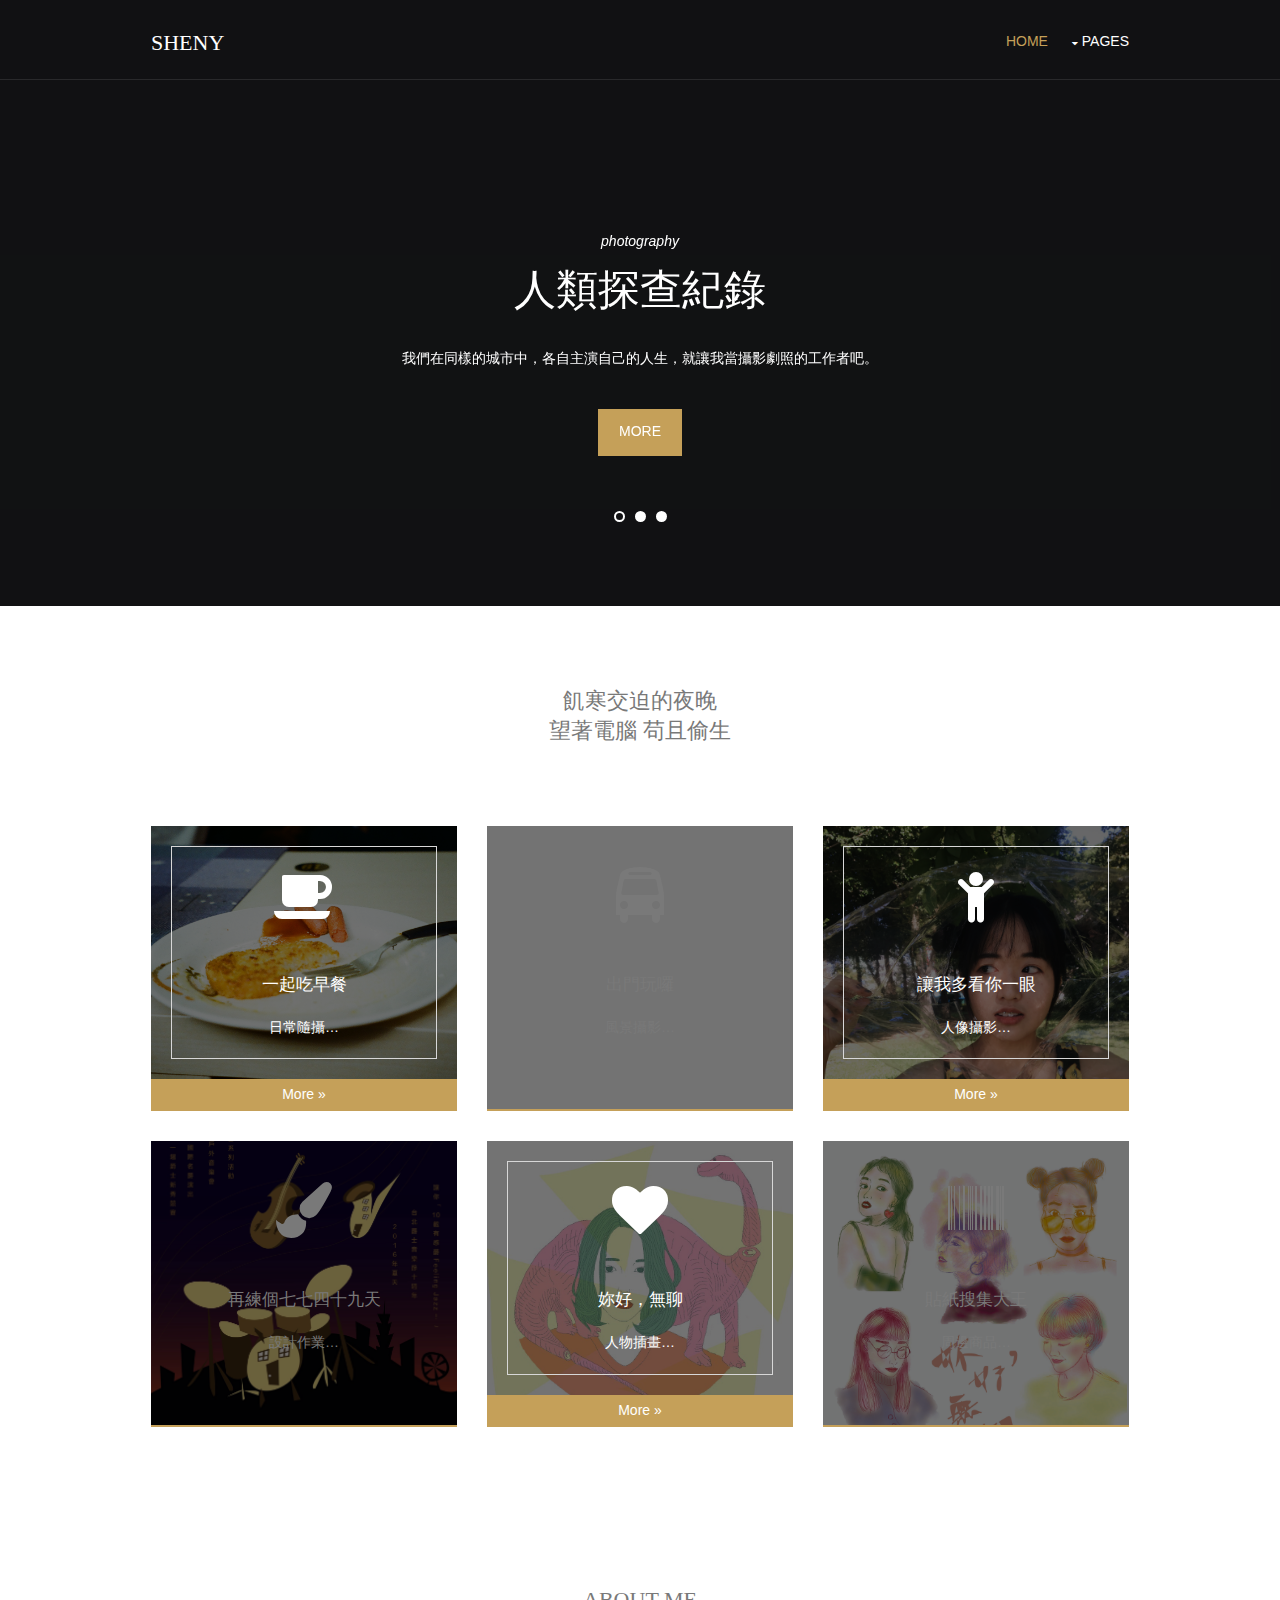
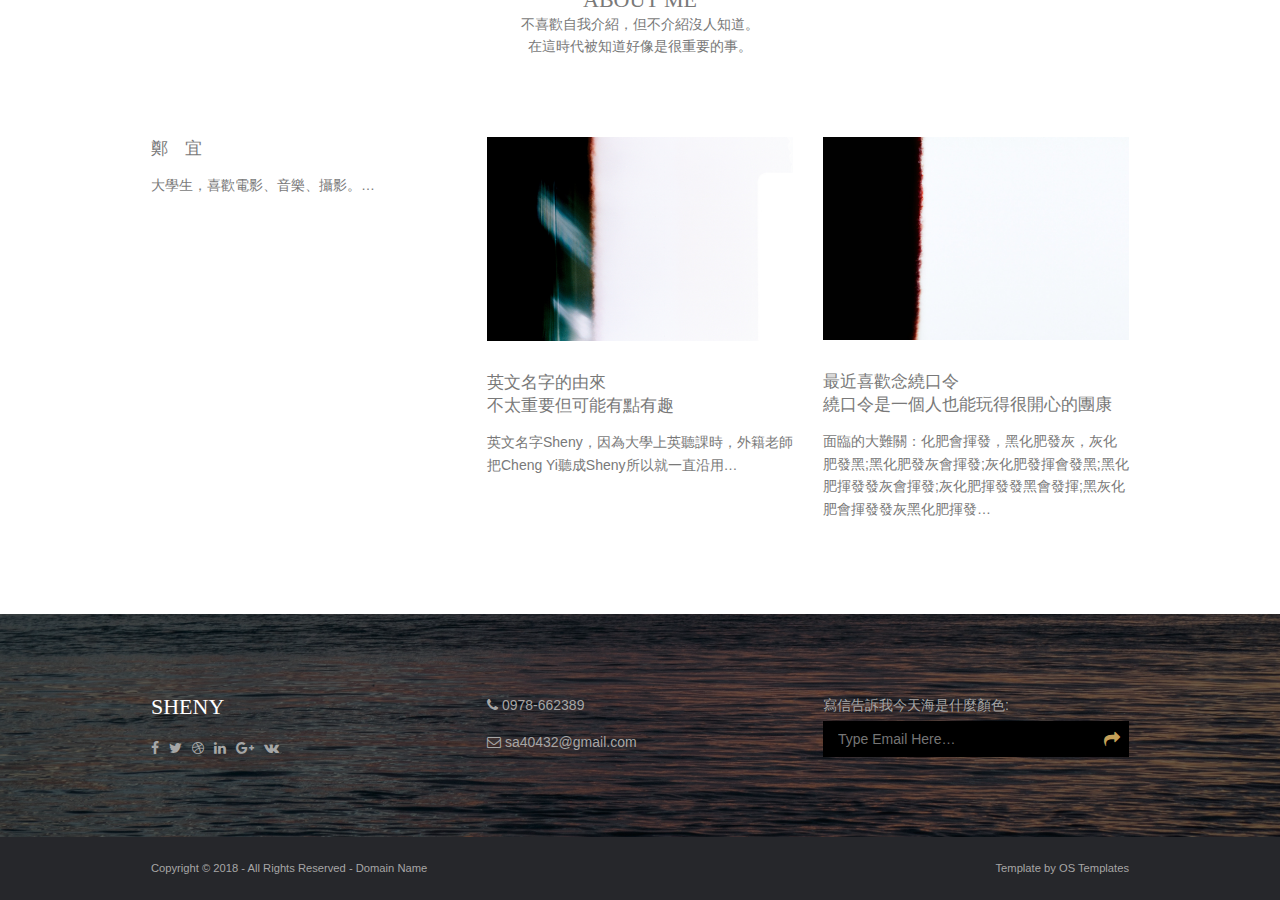
==== commit e3a4dfd7: "：）" ====
--- a/index.html
+++ b/index.html
@@ -36,7 +36,7 @@
                   <li><a href="pages/daily.html">日常隨攝</a></li>
                   <li><a href="pages/landscape.html">風景攝影</a></li>
                   <li><a href="pages/poeple.html">人像攝影</a></li>
-                </ul>
+                </ul> 
               </li>
               <li><a href="pages/Illustration.html">Illustration</a>
                 <ul>
@@ -46,14 +46,10 @@
               </li>
               <li><a href="pages/sidebar-left.html">Article</a></li>
               <li><a href="pages/sidebar-right.html">Shop</a></li>
-              <li><a href="pages/basic-grid.html">Others</a></li>
+             
             </ul>
           </li>
-          <li><a class="drop" href="#">Connection</a>
-            <ul>
-              <li><a href="#">E-mail</a></li>
-              <li><a  href="#">Leave a message</a></li>
-            </ul>
+          
           </li>
         </ul>
       </nav>
